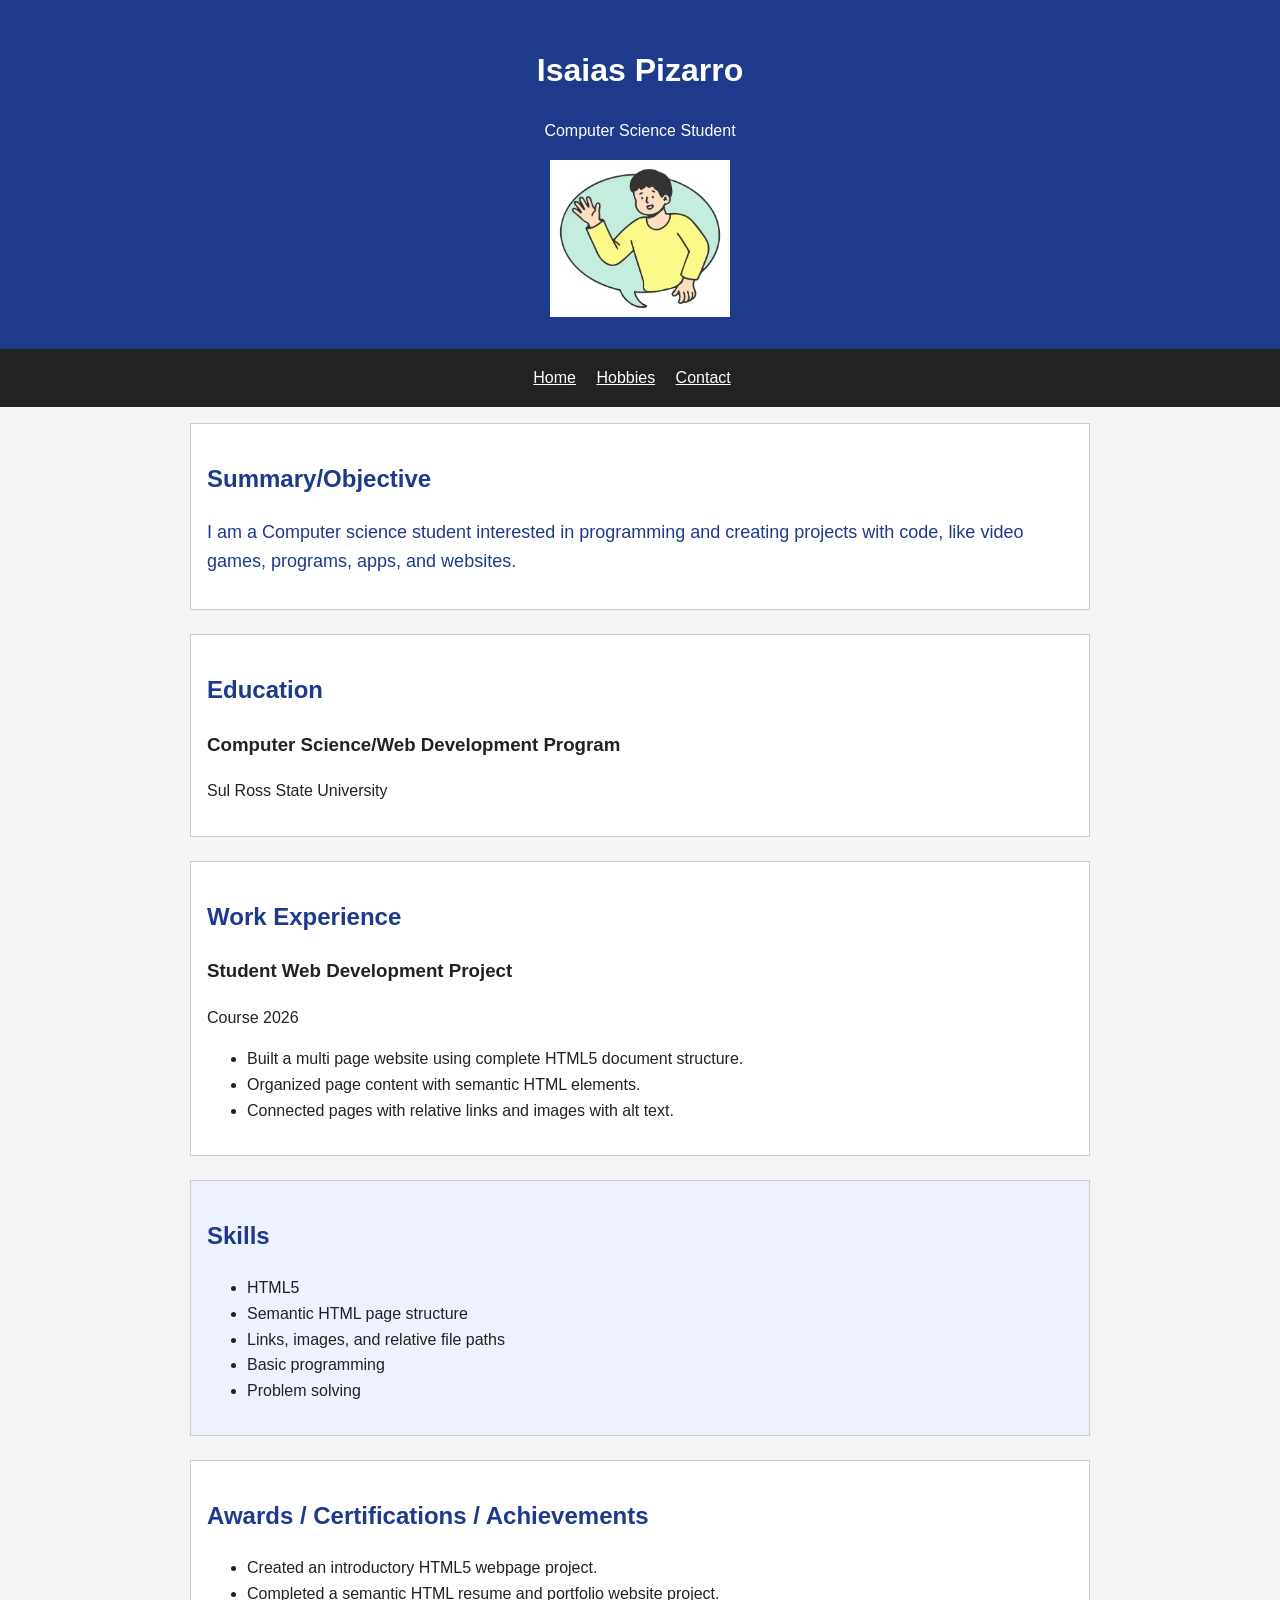
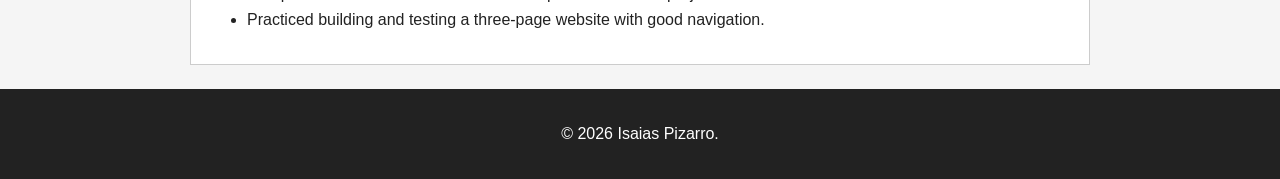
==== index.html @ 68e6a11a "Add files via upload" ====
<!DOCTYPE html>
<html lang="en">
<meta name="robots" content="noindex, nofollow">
<head>
    <meta charset="UTF-8">
    <meta name="viewport" content="width=device-width, initial-scale=1.0">
    <title>My Resume</title>
    <link rel="stylesheet" href="style.css">
</head>
<body>
    <header>
        <h1>Isaias Pizarro</h1>
        <p>Computer Science Student</p>
        <img src="images/profile.jpg" alt="hello" class="profile-photo">
    </header>

    <nav>
        <a href="index.html">Home</a>
        <a href="hobbies.html">Hobbies</a>
        <a href="contact.html">Contact</a>
    </nav>

    <main>
        <section id="summary">
            <h2>Summary/Objective</h2>
            <p class="intro">
                I am a Computer science student interested in programming and creating projects with code,
                like video games, programs, apps, and websites.
            </p>
        </section>

        <section>
            <h2>Education</h2>
            <h3>Computer Science/Web Development Program</h3>
            <p> Sul Ross State University </p>
        </section>

        <section>
            <h2>Work Experience</h2>
            <article>
                <h3>Student Web Development Project</h3>
                <p>Course 2026</p>
                <ul>
                    <li>Built a multi page website using complete HTML5 document structure.</li>
                    <li>Organized page content with semantic HTML elements.</li>
                    <li>Connected pages with relative links and images with alt text.</li>
                </ul>
            </article>
        </section>

        <section class="skills">
            <h2>Skills</h2>
            <ul>
                <li>HTML5</li>
                <li>Semantic HTML page structure</li>
                <li>Links, images, and relative file paths</li>
                <li>Basic programming</li>
                <li>Problem solving</li>
            </ul>
        </section>

        <section>
            <h2>Awards / Certifications / Achievements</h2>
            <ul>
                <li>Created an introductory HTML5 webpage project.</li>
                <li>Completed a semantic HTML resume and portfolio website project.</li>
                <li>Practiced building and testing a three-page website with good navigation.</li>
            </ul>
        </section>
    </main>

    <footer>
        <p>&copy; 2026 Isaias Pizarro.</p>
    </footer>
</body>
</html>
---- style.css ----
/* Base styles */
* {
    box-sizing: border-box;
}
body {
    margin: 0;
    font-family: Arial, sans-serif;
    font-size: 1rem;
    line-height: 1.6;
    color: #222222;
    background-color: #f5f5f5;
}
h1 { font-size: 2rem; }
h2 { color: #1e3a8a; font-size: 1.5rem; }

/* Header and navigation */
header {
    padding: 1.5rem 1rem;
    background-color: #1e3a8a;
    color: white;
    text-align: center;
}
nav {
    padding: 1rem;
    background-color: #222222;
    text-align: center;
}
nav a {
    color: white;
    margin-right: 1rem;
    text-decoration: underline;
}
nav a:hover, nav a:focus {
    background-color: #1e3a8a;
    text-decoration: underline;
}

/* Portfolio sections */
main {
    width: 90%;
    max-width: 900px;
    margin: 1rem auto;
}
section {
    color: #222222;
    background-color: white;
    padding: 1rem;
    border: 1px solid #cccccc;
    margin-bottom: 1.5rem;
}
.intro { font-size: 1.125rem; }
.skills { background-color: #eef2ff; }
#summary { color: #1e3a8a; }
.profile-photo {
    width: 180px;
    max-width: 100%;
    height: auto;
    border: 2px solid white;
}

/* Footer */
footer {
    padding: 1rem;
    text-align: center;
    color: white;
    background-color: #222222;
}
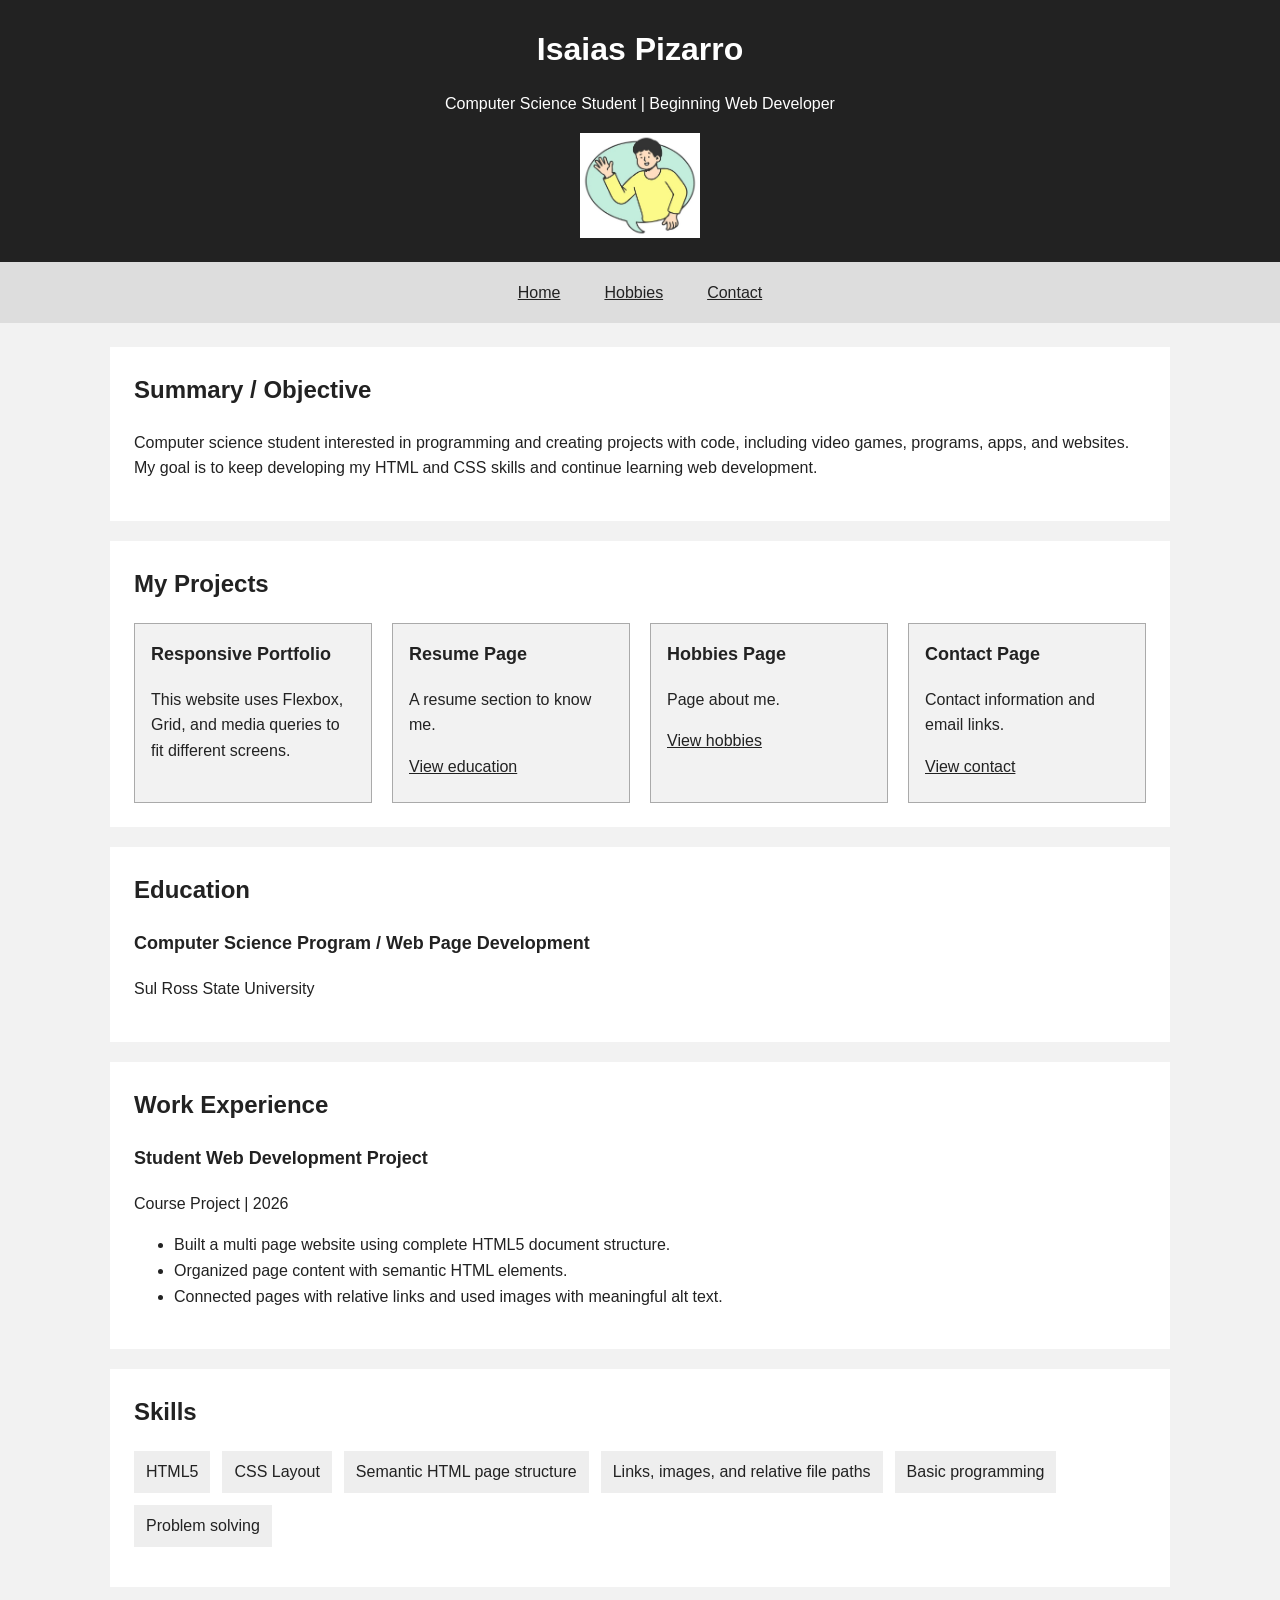
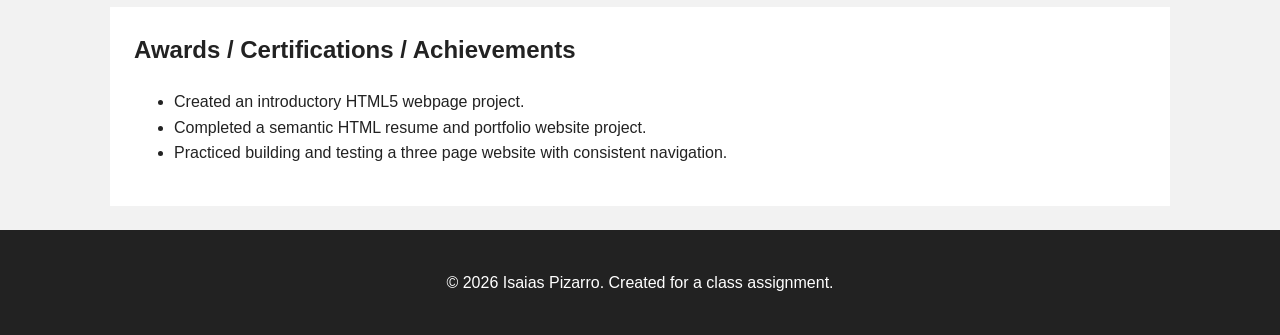
==== commit 019008df: "Add files via upload mid term files." ====
--- a/index.html
+++ b/index.html
@@ -1,76 +1,102 @@
-<!DOCTYPE html>
-<html lang="en">
-<meta name="robots" content="noindex, nofollow">
-<head>
-    <meta charset="UTF-8">
-    <meta name="viewport" content="width=device-width, initial-scale=1.0">
-    <title>My Resume</title>
-    <link rel="stylesheet" href="style.css">
-</head>
-<body>
-    <header>
-        <h1>Isaias Pizarro</h1>
-        <p>Computer Science Student</p>
-        <img src="images/profile.jpg" alt="hello" class="profile-photo">
-    </header>
-
-    <nav>
-        <a href="index.html">Home</a>
-        <a href="hobbies.html">Hobbies</a>
-        <a href="contact.html">Contact</a>
-    </nav>
-
-    <main>
-        <section id="summary">
-            <h2>Summary/Objective</h2>
-            <p class="intro">
-                I am a Computer science student interested in programming and creating projects with code,
-                like video games, programs, apps, and websites.
-            </p>
-        </section>
-
-        <section>
-            <h2>Education</h2>
-            <h3>Computer Science/Web Development Program</h3>
-            <p> Sul Ross State University </p>
-        </section>
-
-        <section>
-            <h2>Work Experience</h2>
-            <article>
-                <h3>Student Web Development Project</h3>
-                <p>Course 2026</p>
-                <ul>
-                    <li>Built a multi page website using complete HTML5 document structure.</li>
-                    <li>Organized page content with semantic HTML elements.</li>
-                    <li>Connected pages with relative links and images with alt text.</li>
-                </ul>
-            </article>
-        </section>
-
-        <section class="skills">
-            <h2>Skills</h2>
-            <ul>
-                <li>HTML5</li>
-                <li>Semantic HTML page structure</li>
-                <li>Links, images, and relative file paths</li>
-                <li>Basic programming</li>
-                <li>Problem solving</li>
-            </ul>
-        </section>
-
-        <section>
-            <h2>Awards / Certifications / Achievements</h2>
-            <ul>
-                <li>Created an introductory HTML5 webpage project.</li>
-                <li>Completed a semantic HTML resume and portfolio website project.</li>
-                <li>Practiced building and testing a three-page website with good navigation.</li>
-            </ul>
-        </section>
-    </main>
-
-    <footer>
-        <p>&copy; 2026 Isaias Pizarro.</p>
-    </footer>
-</body>
-</html>
+<!DOCTYPE html>
+<html lang="en">
+<head>
+    <meta charset="UTF-8">
+    <meta name="viewport" content="width=device-width, initial-scale=1.0">
+    <title>My Portfolio</title>
+    <link rel="stylesheet" href="style.css">
+</head>
+<body>
+    <header>
+        <h1>Isaias Pizarro</h1>
+        <p>Computer Science Student | Beginning Web Developer</p>
+        <img class="profile-photo" src="images/profile.jpg" alt="Illustrated profile image of a student waving hello">
+    </header>
+
+    <nav>
+        <a href="index.html">Home</a>
+        <a href="hobbies.html">Hobbies</a>
+        <a href="contact.html">Contact</a>
+    </nav>
+
+    <main>
+        <section>
+            <h2>Summary / Objective</h2>
+            <p>
+                Computer science student interested in programming and creating projects with code,
+                including video games, programs, apps, and websites. My goal is to keep developing
+                my HTML and CSS skills and continue learning web development.
+            </p>
+        </section>
+
+        <section id="projects">
+            <h2>My Projects</h2>
+            <div class="project-container">
+                <article class="project">
+                    <h3>Responsive Portfolio</h3>
+                    <p>This website uses Flexbox, Grid, and media queries to fit different screens.</p>
+                </article>
+                <article class="project">
+                    <h3>Resume Page</h3>
+                    <p>A resume section to know me.</p>
+                    <a href="#education">View education</a>
+                </article>
+                <article class="project">
+                    <h3>Hobbies Page</h3>
+                    <p>Page about me.</p>
+                    <a href="hobbies.html">View hobbies</a>
+                </article>
+                <article class="project">
+                    <h3>Contact Page</h3>
+                    <p>Contact information and email links.</p>
+                    <a href="contact.html">View contact</a>
+                </article>
+            </div>
+        </section>
+
+        <section id="education">
+            <h2>Education</h2>
+            <h3>Computer Science Program / Web Page Development</h3>
+            <p>Sul Ross State University</p>
+        </section>
+
+        <section>
+            <h2>Work Experience</h2>
+            <article>
+                <h3>Student Web Development Project</h3>
+                <p>Course Project | 2026</p>
+                <ul>
+                    <li>Built a multi page website using complete HTML5 document structure.</li>
+                    <li>Organized page content with semantic HTML elements.</li>
+                    <li>Connected pages with relative links and used images with meaningful alt text.</li>
+                </ul>
+            </article>
+        </section>
+
+        <section id="skills">
+            <h2>Skills</h2>
+            <ul class="skills">
+                <li>HTML5</li>
+                <li>CSS Layout</li>
+                <li>Semantic HTML page structure</li>
+                <li>Links, images, and relative file paths</li>
+                <li>Basic programming</li>
+                <li>Problem solving</li>
+            </ul>
+        </section>
+
+        <section>
+            <h2>Awards / Certifications / Achievements</h2>
+            <ul>
+                <li>Created an introductory HTML5 webpage project.</li>
+                <li>Completed a semantic HTML resume and portfolio website project.</li>
+                <li>Practiced building and testing a three page website with consistent navigation.</li>
+            </ul>
+        </section>
+    </main>
+
+    <footer>
+        <p>&copy; 2026 Isaias Pizarro. Created for a class assignment.</p>
+    </footer>
+</body>
+</html>
--- a/style.css
+++ b/style.css
@@ -1,67 +1,73 @@
-/* Base styles */
-* {
-    box-sizing: border-box;
-}
-body {
-    margin: 0;
-    font-family: Arial, sans-serif;
-    font-size: 1rem;
-    line-height: 1.6;
-    color: #222222;
-    background-color: #f5f5f5;
-}
-h1 { font-size: 2rem; }
-h2 { color: #1e3a8a; font-size: 1.5rem; }
-
-/* Header and navigation */
-header {
-    padding: 1.5rem 1rem;
-    background-color: #1e3a8a;
-    color: white;
-    text-align: center;
-}
-nav {
-    padding: 1rem;
-    background-color: #222222;
-    text-align: center;
-}
-nav a {
-    color: white;
-    margin-right: 1rem;
-    text-decoration: underline;
-}
-nav a:hover, nav a:focus {
-    background-color: #1e3a8a;
-    text-decoration: underline;
-}
-
-/* Portfolio sections */
-main {
-    width: 90%;
-    max-width: 900px;
-    margin: 1rem auto;
-}
-section {
-    color: #222222;
-    background-color: white;
-    padding: 1rem;
-    border: 1px solid #cccccc;
-    margin-bottom: 1.5rem;
-}
-.intro { font-size: 1.125rem; }
-.skills { background-color: #eef2ff; }
-#summary { color: #1e3a8a; }
-.profile-photo {
-    width: 180px;
-    max-width: 100%;
-    height: auto;
-    border: 2px solid white;
-}
-
-/* Footer */
-footer {
-    padding: 1rem;
-    text-align: center;
-    color: white;
-    background-color: #222222;
-}
+/* Basic page styles */
+* { box-sizing: border-box; }
+body {
+    margin: 0;
+    font-family: Arial, sans-serif;
+    font-size: 16px;
+    line-height: 1.6;
+    color: #222;
+    background: #f2f2f2;
+}
+header, footer { text-align: center; padding: 24px; background: #222; color: white; }
+h1 { margin: 0; font-size: 32px; }
+h2 { margin-top: 0; font-size: 24px; }
+h3 { font-size: 18px; }
+a { color: #222; }
+main { max-width: 1100px; margin: 24px auto; padding: 0 20px; }
+section { background: white; padding: 24px; margin-bottom: 20px; }
+img { max-width: 100%; height: auto; }
+.profile-photo { width: 120px; display: block; margin: 16px auto 0; }
+
+/* Flexbox: navigation and skills */
+nav {
+    display: flex;
+    justify-content: center;
+    align-items: center;
+    flex-wrap: wrap;
+    gap: 20px;
+    padding: 12px;
+    background: #ddd;
+}
+nav a { display: inline-block; padding: 6px 12px; }
+.skills {
+    display: flex;
+    justify-content: flex-start;
+    align-items: center;
+    flex-wrap: wrap;
+    gap: 12px;
+    padding: 0;
+    list-style: none;
+}
+.skills li { background: #eee; padding: 8px 12px; }
+
+/* Grid: four equal columns with rows that grow */
+.project-container {
+    display: grid;
+    grid-template-columns: repeat(4, minmax(0, 1fr));
+    grid-auto-rows: minmax(180px, auto);
+    gap: 20px;
+}
+.project {
+    min-width: 0;
+    padding: 16px;
+    border: 1px solid #aaa;
+    background: #f2f2f2;
+}
+.project h3 { margin-top: 0; }
+/* Medium screens: two columns */
+@media (max-width: 900px) {
+    .project-container { grid-template-columns: repeat(2, minmax(0, 1fr)); }
+    section { padding: 20px; }
+    nav { gap: 12px; }
+}
+
+/* Narrow screens: one column and stacked navigation */
+@media (max-width: 600px) {
+    .project-container { grid-template-columns: 1fr; }
+    nav { flex-direction: column; align-items: center; gap: 6px; }
+    main { margin: 16px auto; padding: 0 12px; }
+    section { padding: 16px; }
+    header, footer { padding: 20px 16px; }
+    h1 { font-size: 26px; }
+    h2 { font-size: 22px; }
+}
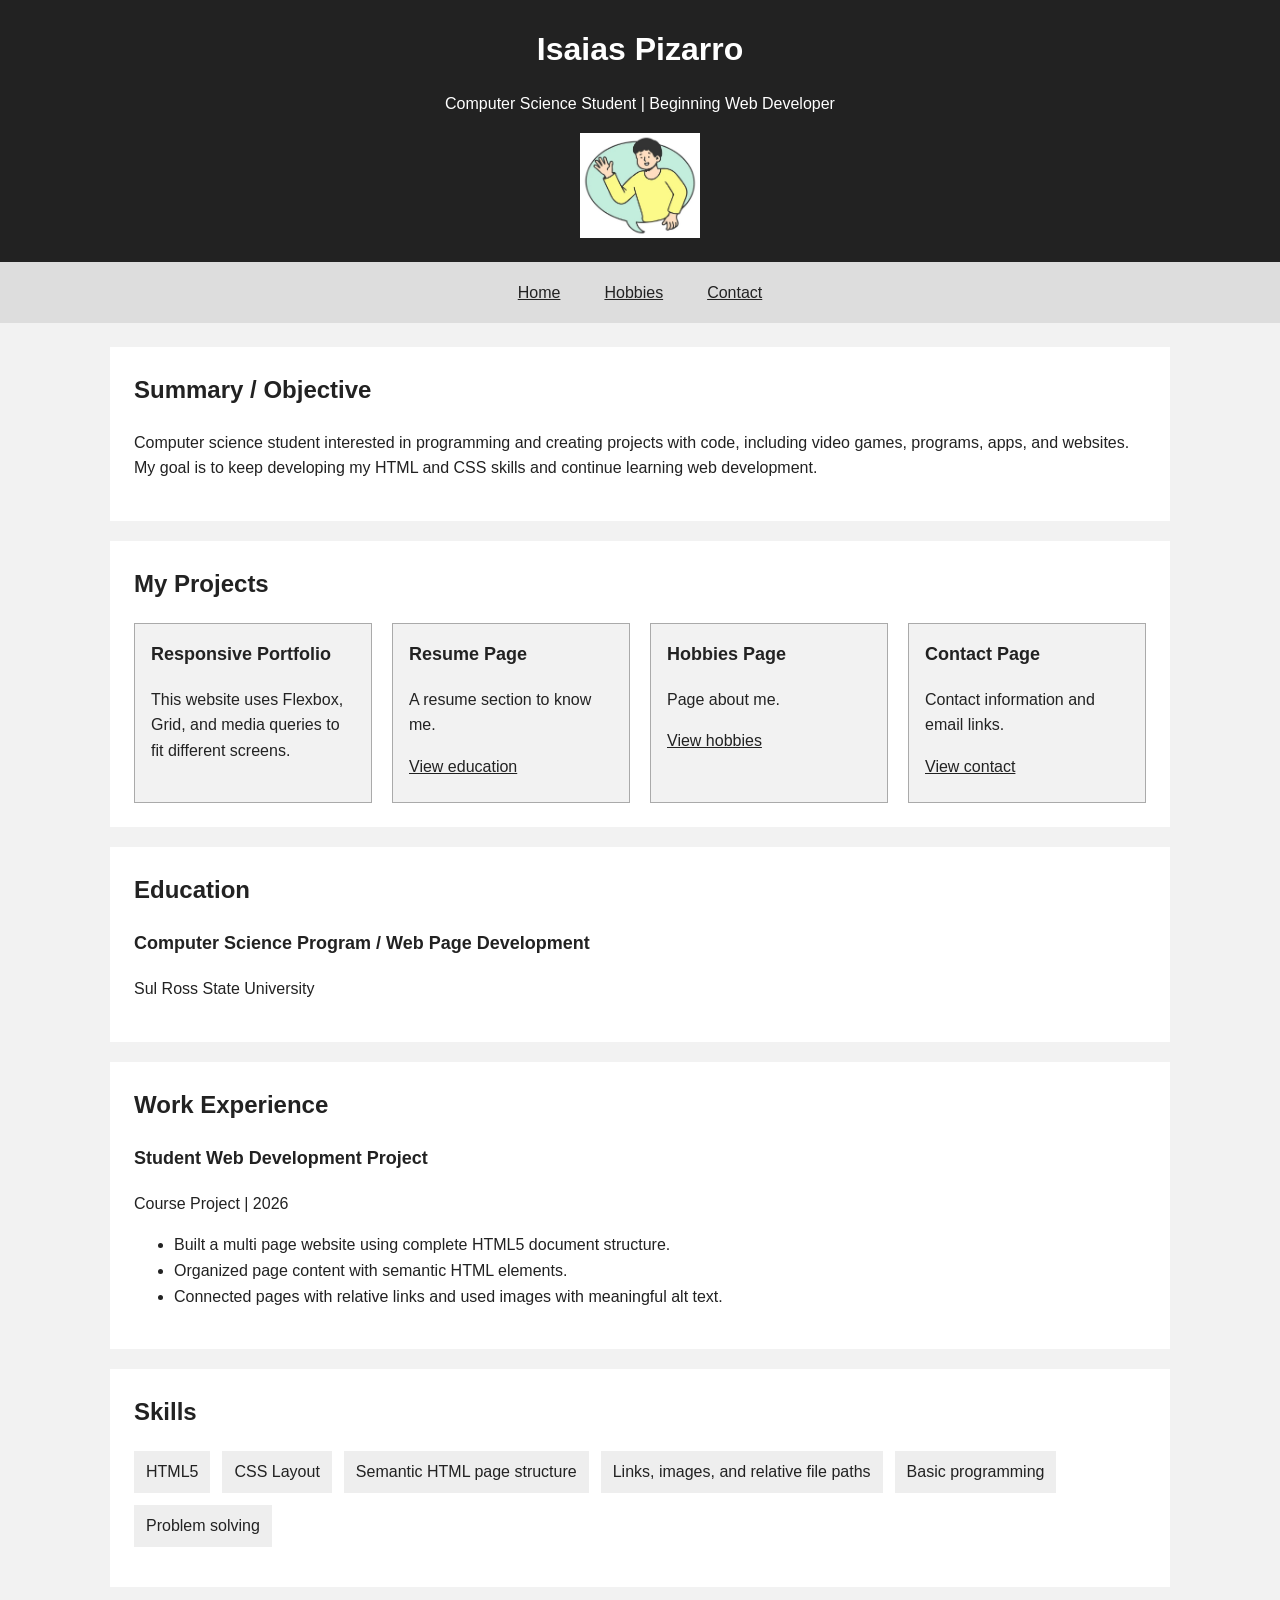
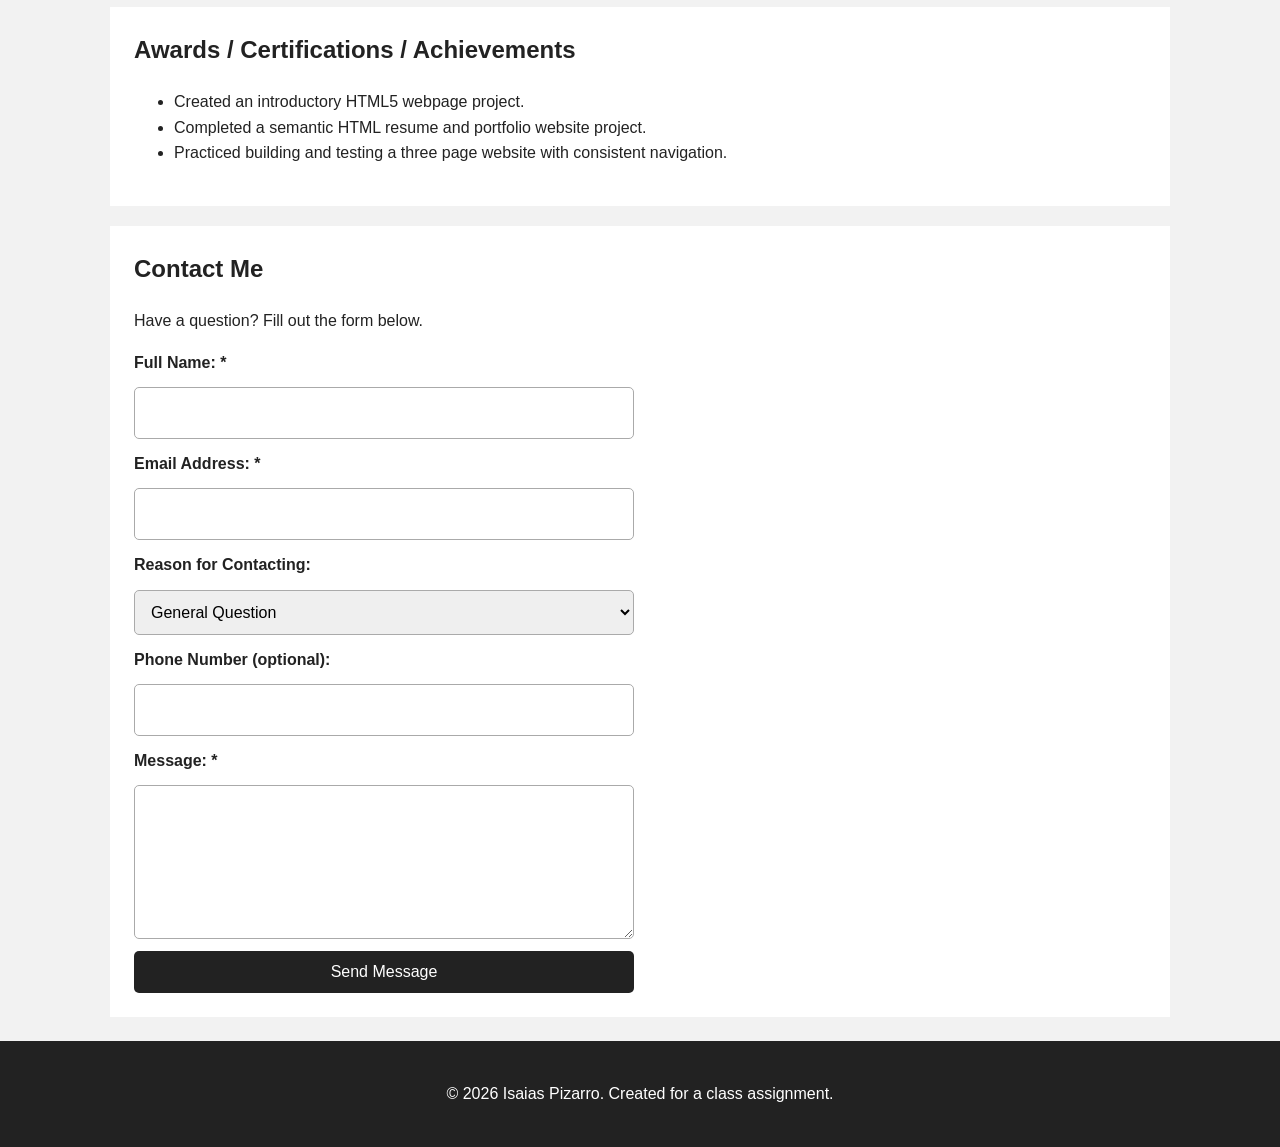
==== commit dddf884f: "Add files via upload" ====
--- a/index.html
+++ b/index.html
@@ -1,102 +1,130 @@
-<!DOCTYPE html>
-<html lang="en">
-<head>
-    <meta charset="UTF-8">
-    <meta name="viewport" content="width=device-width, initial-scale=1.0">
-    <title>My Portfolio</title>
-    <link rel="stylesheet" href="style.css">
-</head>
-<body>
-    <header>
-        <h1>Isaias Pizarro</h1>
-        <p>Computer Science Student | Beginning Web Developer</p>
-        <img class="profile-photo" src="images/profile.jpg" alt="Illustrated profile image of a student waving hello">
-    </header>
-
-    <nav>
-        <a href="index.html">Home</a>
-        <a href="hobbies.html">Hobbies</a>
-        <a href="contact.html">Contact</a>
-    </nav>
-
-    <main>
-        <section>
-            <h2>Summary / Objective</h2>
-            <p>
-                Computer science student interested in programming and creating projects with code,
-                including video games, programs, apps, and websites. My goal is to keep developing
-                my HTML and CSS skills and continue learning web development.
-            </p>
-        </section>
-
-        <section id="projects">
-            <h2>My Projects</h2>
-            <div class="project-container">
-                <article class="project">
-                    <h3>Responsive Portfolio</h3>
-                    <p>This website uses Flexbox, Grid, and media queries to fit different screens.</p>
-                </article>
-                <article class="project">
-                    <h3>Resume Page</h3>
-                    <p>A resume section to know me.</p>
-                    <a href="#education">View education</a>
-                </article>
-                <article class="project">
-                    <h3>Hobbies Page</h3>
-                    <p>Page about me.</p>
-                    <a href="hobbies.html">View hobbies</a>
-                </article>
-                <article class="project">
-                    <h3>Contact Page</h3>
-                    <p>Contact information and email links.</p>
-                    <a href="contact.html">View contact</a>
-                </article>
-            </div>
-        </section>
-
-        <section id="education">
-            <h2>Education</h2>
-            <h3>Computer Science Program / Web Page Development</h3>
-            <p>Sul Ross State University</p>
-        </section>
-
-        <section>
-            <h2>Work Experience</h2>
-            <article>
-                <h3>Student Web Development Project</h3>
-                <p>Course Project | 2026</p>
-                <ul>
-                    <li>Built a multi page website using complete HTML5 document structure.</li>
-                    <li>Organized page content with semantic HTML elements.</li>
-                    <li>Connected pages with relative links and used images with meaningful alt text.</li>
-                </ul>
-            </article>
-        </section>
-
-        <section id="skills">
-            <h2>Skills</h2>
-            <ul class="skills">
-                <li>HTML5</li>
-                <li>CSS Layout</li>
-                <li>Semantic HTML page structure</li>
-                <li>Links, images, and relative file paths</li>
-                <li>Basic programming</li>
-                <li>Problem solving</li>
-            </ul>
-        </section>
-
-        <section>
-            <h2>Awards / Certifications / Achievements</h2>
-            <ul>
-                <li>Created an introductory HTML5 webpage project.</li>
-                <li>Completed a semantic HTML resume and portfolio website project.</li>
-                <li>Practiced building and testing a three page website with consistent navigation.</li>
-            </ul>
-        </section>
-    </main>
-
-    <footer>
-        <p>&copy; 2026 Isaias Pizarro. Created for a class assignment.</p>
-    </footer>
-</body>
-</html>
+<!DOCTYPE html>
+<html lang="en">
+<head>
+    <meta charset="UTF-8">
+    <meta name="viewport" content="width=device-width, initial-scale=1.0">
+    <title>My Portfolio</title>
+    <link rel="stylesheet" href="style.css">
+</head>
+<body>
+    <header>
+        <h1>Isaias Pizarro</h1>
+        <p>Computer Science Student | Beginning Web Developer</p>
+        <img class="profile-photo" src="images/profile.jpg" alt="Illustrated profile image of a student waving hello">
+    </header>
+
+    <nav>
+        <a href="index.html">Home</a>
+        <a href="hobbies.html">Hobbies</a>
+        <a href="#contact">Contact</a>
+    </nav>
+
+    <main>
+        <section>
+            <h2>Summary / Objective</h2>
+            <p>
+                Computer science student interested in programming and creating projects with code,
+                including video games, programs, apps, and websites. My goal is to keep developing
+                my HTML and CSS skills and continue learning web development.
+            </p>
+        </section>
+
+        <section id="projects">
+            <h2>My Projects</h2>
+            <div class="project-container">
+                <article class="project">
+                    <h3>Responsive Portfolio</h3>
+                    <p>This website uses Flexbox, Grid, and media queries to fit different screens.</p>
+                </article>
+                <article class="project">
+                    <h3>Resume Page</h3>
+                    <p>A resume section to know me.</p>
+                    <a href="#education">View education</a>
+                </article>
+                <article class="project">
+                    <h3>Hobbies Page</h3>
+                    <p>Page about me.</p>
+                    <a href="hobbies.html">View hobbies</a>
+                </article>
+                <article class="project">
+                    <h3>Contact Page</h3>
+                    <p>Contact information and email links.</p>
+                    <a href="contact.html">View contact</a>
+                </article>
+            </div>
+        </section>
+
+        <section id="education">
+            <h2>Education</h2>
+            <h3>Computer Science Program / Web Page Development</h3>
+            <p>Sul Ross State University</p>
+        </section>
+
+        <section>
+            <h2>Work Experience</h2>
+            <article>
+                <h3>Student Web Development Project</h3>
+                <p>Course Project | 2026</p>
+                <ul>
+                    <li>Built a multi page website using complete HTML5 document structure.</li>
+                    <li>Organized page content with semantic HTML elements.</li>
+                    <li>Connected pages with relative links and used images with meaningful alt text.</li>
+                </ul>
+            </article>
+        </section>
+
+        <section id="skills">
+            <h2>Skills</h2>
+            <ul class="skills">
+                <li>HTML5</li>
+                <li>CSS Layout</li>
+                <li>Semantic HTML page structure</li>
+                <li>Links, images, and relative file paths</li>
+                <li>Basic programming</li>
+                <li>Problem solving</li>
+            </ul>
+        </section>
+
+        <section>
+            <h2>Awards / Certifications / Achievements</h2>
+            <ul>
+                <li>Created an introductory HTML5 webpage project.</li>
+                <li>Completed a semantic HTML resume and portfolio website project.</li>
+                <li>Practiced building and testing a three page website with consistent navigation.</li>
+            </ul>
+        </section>
+
+        <section id="contact">
+            <h2>Contact Me</h2>
+            <p>Have a question? Fill out the form below.</p>
+
+            <form onsubmit="event.preventDefault()">
+                <label for="fullname">Full Name: *</label>
+                <input type="text" id="fullname" name="fullname" minlength="2" maxlength="50" required>
+
+                <label for="email">Email Address: *</label>
+                <input type="email" id="email" name="email" required>
+
+                <label for="reason">Reason for Contacting:</label>
+                <select id="reason" name="reason">
+                    <option value="general">General Question</option>
+                    <option value="project">Project Collaboration</option>
+                    <option value="feedback">Feedback</option>
+                </select>
+
+                <label for="phone">Phone Number (optional):</label>
+                <input type="tel" id="phone" name="phone" maxlength="20">
+
+                <label for="message">Message: *</label>
+                <textarea id="message" name="message" rows="5" minlength="10" maxlength="500" required></textarea>
+
+                <button type="submit">Send Message</button>
+            </form>
+        </section>
+    </main>
+
+    <footer>
+        <p>&copy; 2026 Isaias Pizarro. Created for a class assignment.</p>
+    </footer>
+</body>
+</html>
--- a/style.css
+++ b/style.css
@@ -1,73 +1,108 @@
-/* Basic page styles */
-* { box-sizing: border-box; }
-body {
-    margin: 0;
-    font-family: Arial, sans-serif;
-    font-size: 16px;
-    line-height: 1.6;
-    color: #222;
-    background: #f2f2f2;
-}
-header, footer { text-align: center; padding: 24px; background: #222; color: white; }
-h1 { margin: 0; font-size: 32px; }
-h2 { margin-top: 0; font-size: 24px; }
-h3 { font-size: 18px; }
-a { color: #222; }
-main { max-width: 1100px; margin: 24px auto; padding: 0 20px; }
-section { background: white; padding: 24px; margin-bottom: 20px; }
-img { max-width: 100%; height: auto; }
-.profile-photo { width: 120px; display: block; margin: 16px auto 0; }
-
-/* Flexbox: navigation and skills */
-nav {
-    display: flex;
-    justify-content: center;
-    align-items: center;
-    flex-wrap: wrap;
-    gap: 20px;
-    padding: 12px;
-    background: #ddd;
-}
-nav a { display: inline-block; padding: 6px 12px; }
-.skills {
-    display: flex;
-    justify-content: flex-start;
-    align-items: center;
-    flex-wrap: wrap;
-    gap: 12px;
-    padding: 0;
-    list-style: none;
-}
-.skills li { background: #eee; padding: 8px 12px; }
-
-/* Grid: four equal columns with rows that grow */
-.project-container {
-    display: grid;
-    grid-template-columns: repeat(4, minmax(0, 1fr));
-    grid-auto-rows: minmax(180px, auto);
-    gap: 20px;
-}
-.project {
-    min-width: 0;
-    padding: 16px;
-    border: 1px solid #aaa;
-    background: #f2f2f2;
-}
-.project h3 { margin-top: 0; }
-/* Medium screens: two columns */
-@media (max-width: 900px) {
-    .project-container { grid-template-columns: repeat(2, minmax(0, 1fr)); }
-    section { padding: 20px; }
-    nav { gap: 12px; }
-}
-
-/* Narrow screens: one column and stacked navigation */
-@media (max-width: 600px) {
-    .project-container { grid-template-columns: 1fr; }
-    nav { flex-direction: column; align-items: center; gap: 6px; }
-    main { margin: 16px auto; padding: 0 12px; }
-    section { padding: 16px; }
-    header, footer { padding: 20px 16px; }
-    h1 { font-size: 26px; }
-    h2 { font-size: 22px; }
-}
+/* Basic page styles */
+* { box-sizing: border-box; }
+body {
+    margin: 0;
+    font-family: Arial, sans-serif;
+    font-size: 16px;
+    line-height: 1.6;
+    color: #222;
+    background: #f2f2f2;
+}
+header, footer { text-align: center; padding: 24px; background: #222; color: white; }
+h1 { margin: 0; font-size: 32px; }
+h2 { margin-top: 0; font-size: 24px; }
+h3 { font-size: 18px; }
+a { color: #222; }
+main { max-width: 1100px; margin: 24px auto; padding: 0 20px; }
+section { background: white; padding: 24px; margin-bottom: 20px; }
+img { max-width: 100%; height: auto; }
+.profile-photo { width: 120px; display: block; margin: 16px auto 0; }
+
+/* Flexbox: navigation and skills */
+nav {
+    display: flex;
+    justify-content: center;
+    align-items: center;
+    flex-wrap: wrap;
+    gap: 20px;
+    padding: 12px;
+    background: #ddd;
+}
+nav a { display: inline-block; padding: 6px 12px; }
+.skills {
+    display: flex;
+    justify-content: flex-start;
+    align-items: center;
+    flex-wrap: wrap;
+    gap: 12px;
+    padding: 0;
+    list-style: none;
+}
+.skills li { background: #eee; padding: 8px 12px; }
+
+/* Grid: four equal columns with rows that grow */
+.project-container {
+    display: grid;
+    grid-template-columns: repeat(4, minmax(0, 1fr));
+    grid-auto-rows: minmax(180px, auto);
+    gap: 20px;
+}
+.project {
+    min-width: 0;
+    padding: 16px;
+    border: 1px solid #aaa;
+    background: #f2f2f2;
+}
+.project h3 { margin-top: 0; }
+/* Medium screens: two columns */
+@media (max-width: 900px) {
+    .project-container { grid-template-columns: repeat(2, minmax(0, 1fr)); }
+    section { padding: 20px; }
+    nav { gap: 12px; }
+}
+
+/* Narrow screens: one column and stacked navigation */
+@media (max-width: 600px) {
+    .project-container { grid-template-columns: 1fr; }
+    nav { flex-direction: column; align-items: center; gap: 6px; }
+    main { margin: 16px auto; padding: 0 12px; }
+    section { padding: 16px; }
+    header, footer { padding: 20px 16px; }
+    h1 { font-size: 26px; }
+    h2 { font-size: 22px; }
+}
+
+
+/* Contact form: simple, readable controls */
+#contact form {
+    display: flex;
+    flex-direction: column;
+    gap: 12px;
+    max-width: 500px;
+}
+#contact label { font-weight: bold; }
+#contact input, #contact select, #contact textarea {
+    width: 100%;
+    padding: 12px;
+    border: 1px solid #aaa;
+    border-radius: 5px;
+    box-sizing: border-box;
+    font: inherit;
+}
+#contact button {
+    background: #222;
+    color: white;
+    border: none;
+    padding: 12px;
+    border-radius: 5px;
+    font-size: 16px;
+    cursor: pointer;
+}
+#contact button:hover { background: #444; }
+#contact input:focus-visible,
+#contact select:focus-visible,
+#contact textarea:focus-visible,
+#contact button:focus-visible {
+    outline: 3px solid #2563eb;
+    outline-offset: 2px;
+}
